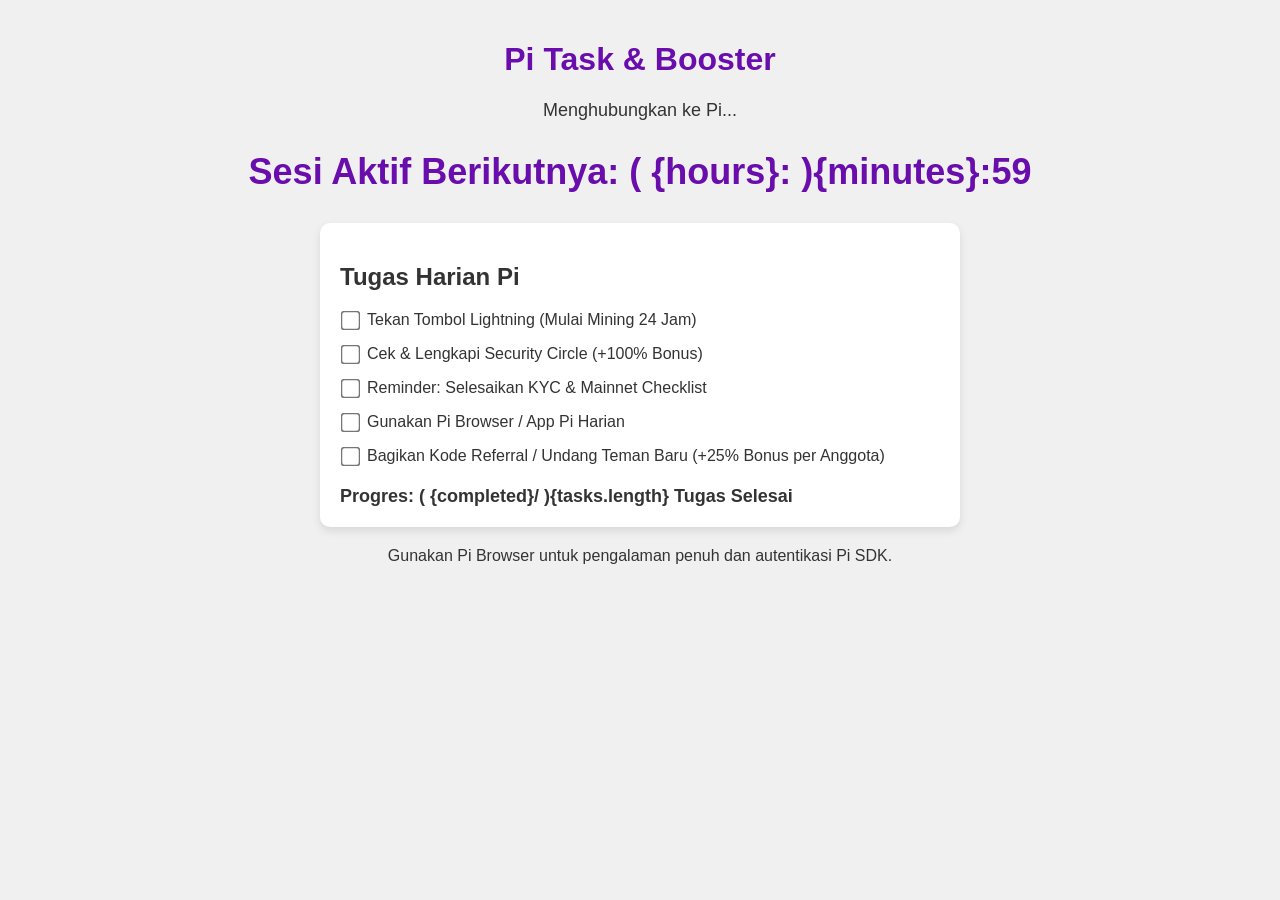
==== index.html @ 718a76c4 "Refactor HTML structure and update styles" ====
<!DOCTYPE html>
<html lang="id">
<head>
    <meta charset="UTF-8">
    <meta name="viewport" content="width=device-width, initial-scale=1.0">
    <title>Pi Task & Booster</title>
    <!-- Integrasi Pi SDK -->
    <script src="https://sdk.minepi.com/pi-sdk.js"></script>
    <script>
        Pi.init({ version: "2.0" });
    </script>
    <style>
        body { font-family: Arial, sans-serif; text-align: center; background: #f0f0f0; color: #333; margin: 0; padding: 20px; }
        h1 { color: #6a0dad; }
        #status { font-size: 18px; margin: 20px; }
        #timer { font-size: 36px; font-weight: bold; margin: 30px; color: #6a0dad; }
        button { padding: 15px 30px; font-size: 18px; background: #6a0dad; color: white; border: none; cursor: pointer; margin: 10px; }
        button:disabled { background: #ccc; cursor: not-allowed; }
        .tasks-container { max-width: 600px; margin: 20px auto; text-align: left; background: white; padding: 20px; border-radius: 10px; box-shadow: 0 4px 8px rgba(0,0,0,0.1); }
        .task { display: flex; align-items: center; margin: 15px 0; font-size: 16px; }
        .task input[type="checkbox"] { margin-right: 10px; transform: scale(1.5); }
        .task.completed { text-decoration: line-through; color: #888; }
        #progress { font-size: 18px; font-weight: bold; margin-top: 20px; }
        #shareBtn { background: #4CAF50; }
        #boosterStatus { font-size: 20px; font-weight: bold; margin: 20px; color: green; display: none; }
    </style>
</head>
<body>
    <h1>Pi Task & Booster</h1>
    <div id="status">Menghubungkan ke Pi...</div>
    <div id="timer">Sesi Aktif Berikutnya: 24:00:00</div>

    <div class="tasks-container">
        <h2>Tugas Harian Pi</h2>
        <div class="task" id="task-lightning">
            <input type="checkbox" id="check-lightning">
            <label for="check-lightning">Tekan Tombol Lightning (Mulai Mining 24 Jam)</label>
        </div>
        <div class="task" id="task-security">
            <input type="checkbox" id="check-security">
            <label for="check-security">Cek & Lengkapi Security Circle (+100% Bonus)</label>
        </div>
        <div class="task" id="task-kyc">
            <input type="checkbox" id="check-kyc">
            <label for="check-kyc">Reminder: Selesaikan KYC & Mainnet Checklist</label>
        </div>
        <div class="task" id="task-browser">
            <input type="checkbox" id="check-browser">
            <label for="check-browser">Gunakan Pi Browser / App Pi Harian</label>
        </div>
        <div class="task" id="task-referral">
            <input type="checkbox" id="check-referral">
            <label for="check-referral">Bagikan Kode Referral / Undang Teman Baru (+25% Bonus per Anggota)</label>
        </div>
        <div id="progress">Progres: 0/5 Tugas Selesai</div>
    </div>

    <button id="shareBtn" style="display:none;">Bagikan Kode Referral Anda</button>
    <div id="boosterStatus">Booster Aktif! Bonus Mining +50% untuk 24 Jam</div>
    <p>Gunakan Pi Browser untuk pengalaman penuh dan autentikasi Pi SDK.</p>

    <script>
        let authData = null;
        const tasks = ['lightning', 'security', 'kyc', 'browser', 'referral'];
        const today = new Date().toDateString();

        // Muat status tugas dari localStorage (reset harian)
        function loadTasks() {
            const savedDay = localStorage.getItem('taskDay');
            if (savedDay !== today) {
                localStorage.clear();
                localStorage.setItem('taskDay', today);
            }
            let completed = 0;
            tasks.forEach(task => {
                const checked = localStorage.getItem(`task-${task}`) === 'true';
                document.getElementById(`check-${task}`).checked = checked;
                if (checked) {
                    document.getElementById(`task-${task}`).classList.add('completed');
                    completed++;
                }
            });
            updateProgress(completed);
            checkBoosterActivation();
        }

        // Update progres dan cek aktivasi booster
        function updateProgress(completed) {
            document.getElementById('progress').innerText = `Progres: \( {completed}/ \){tasks.length} Tugas Selesai`;
            checkBoosterActivation();
        }

        function checkBoosterActivation() {
            const completed = tasks.filter(t => localStorage.getItem(`task-${t}`) === 'true').length;
            if (authData && completed === tasks.length) {
                document.getElementById('boosterStatus').style.display = 'block';
            } else {
                document.getElementById('boosterStatus').style.display = 'none';
            }
        }

        // Event checkbox
        tasks.forEach(task => {
            document.getElementById(`check-${task}`).addEventListener('change', function() {
                localStorage.setItem(`task-${task}`, this.checked);
                document.getElementById(`task-${task}`).classList.toggle('completed', this.checked);
                const completed = tasks.filter(t => localStorage.getItem(`task-${t}`) === 'true').length;
                updateProgress(completed);
            });
        });

        // Fungsi penanganan pembayaran tidak lengkap (tidak digunakan lagi)
        function onIncompletePaymentFound(payment) {
            console.log("Pembayaran tidak lengkap:", payment);
        }

        // Autentikasi Pi SDK
        window.onload = function() {
            loadTasks();
            const scopes = ["username"];  // Hanya username, tanpa payments
            Pi.authenticate(scopes, onIncompletePaymentFound)
                .then(function(auth) {
                    authData = auth;
                    document.getElementById("status").innerText = 
                        `Selamat datang, ${auth.user.username}! Siap untuk tugas harian.`;
                    document.getElementById("shareBtn").style.display = "block";
                    checkBoosterActivation();
                })
                .catch(function(error) {
                    document.getElementById("status").innerText = 
                        "Autentikasi gagal. Gunakan Pi Browser untuk fitur lengkap.";
                    console.error(error);
                });
        };

        // Event Bagikan Kode Referral
        document.getElementById("shareBtn").addEventListener("click", function() {
            if (!authData) {
                alert("Autentikasi Pi diperlukan untuk membagikan referral.");
                return;
            }
            const referralMessage = `Bergabunglah dengan Pi Network menggunakan kode undangan saya: ${authData.user.username}\nDownload app Pi di https://minepi.com/ dan mulai mining Pi gratis!`;
            Pi.shareContent({
                title: "Undangan Pi Network",
                message: referralMessage
            }).catch(function(error) {
                alert("Gagal membagikan. Salin manual: " + referralMessage);
                console.error(error);
            });
            // Otomatis centang tugas referral
            document.getElementById("check-referral").checked = true;
            localStorage.setItem("task-referral", "true");
            document.getElementById("task-referral").classList.add("completed");
            updateProgress(tasks.filter(t => localStorage.getItem(`task-${t}`) === 'true').length);
        });

        // Timer countdown sederhana 24 jam
        let timeLeft = 24 * 60 * 60;
        setInterval(function() {
            if (timeLeft > 0) {
                timeLeft--;
                const hours = Math.floor(timeLeft / 3600).toString().padStart(2, '0');
                const minutes = Math.floor((timeLeft % 3600) / 60).toString().padStart(2, '0');
                const seconds = (timeLeft % 60).toString().padStart(2, '0');
                document.getElementById("timer").innerText = 
                    `Sesi Aktif Berikutnya: \( {hours}: \){minutes}:${seconds}`;
            }
        }, 1000);
    </script>
</body>
</html>
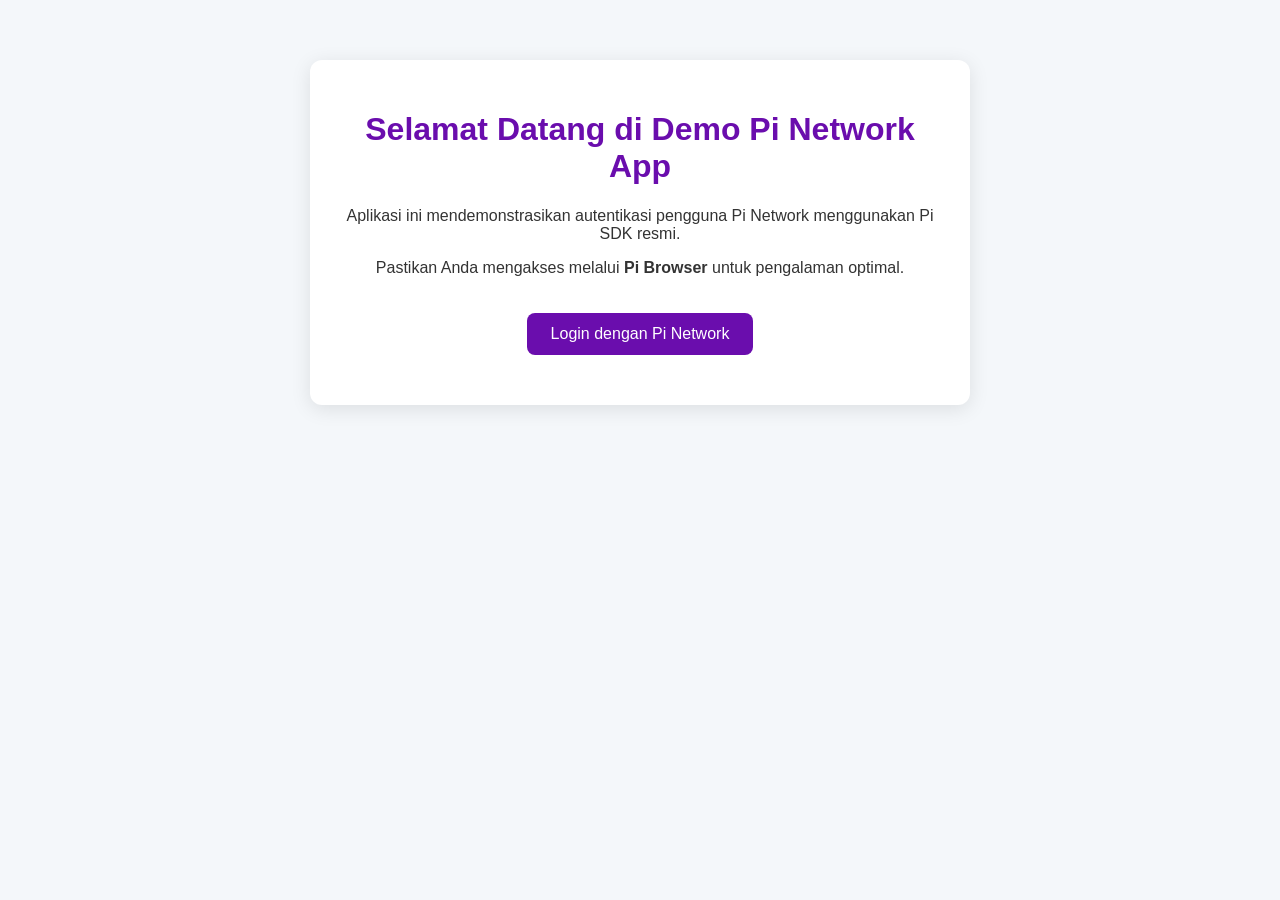
==== commit 5430b789: "Update index.html" ====
--- a/index.html
+++ b/index.html
@@ -3,169 +3,117 @@
 <head>
     <meta charset="UTF-8">
     <meta name="viewport" content="width=device-width, initial-scale=1.0">
-    <title>Pi Task & Booster</title>
-    <!-- Integrasi Pi SDK -->
-    <script src="https://sdk.minepi.com/pi-sdk.js"></script>
-    <script>
-        Pi.init({ version: "2.0" });
-    </script>
+    <title>Demo Pi Network App - Autentikasi Pioneer</title>
     <style>
-        body { font-family: Arial, sans-serif; text-align: center; background: #f0f0f0; color: #333; margin: 0; padding: 20px; }
-        h1 { color: #6a0dad; }
-        #status { font-size: 18px; margin: 20px; }
-        #timer { font-size: 36px; font-weight: bold; margin: 30px; color: #6a0dad; }
-        button { padding: 15px 30px; font-size: 18px; background: #6a0dad; color: white; border: none; cursor: pointer; margin: 10px; }
-        button:disabled { background: #ccc; cursor: not-allowed; }
-        .tasks-container { max-width: 600px; margin: 20px auto; text-align: left; background: white; padding: 20px; border-radius: 10px; box-shadow: 0 4px 8px rgba(0,0,0,0.1); }
-        .task { display: flex; align-items: center; margin: 15px 0; font-size: 16px; }
-        .task input[type="checkbox"] { margin-right: 10px; transform: scale(1.5); }
-        .task.completed { text-decoration: line-through; color: #888; }
-        #progress { font-size: 18px; font-weight: bold; margin-top: 20px; }
-        #shareBtn { background: #4CAF50; }
-        #boosterStatus { font-size: 20px; font-weight: bold; margin: 20px; color: green; display: none; }
+        body {
+            font-family: 'Segoe UI', Tahoma, Geneva, Verdana, sans-serif;
+            background-color: #f4f7fa;
+            color: #333;
+            margin: 0;
+            padding: 20px;
+            text-align: center;
+        }
+        .container {
+            max-width: 600px;
+            margin: 40px auto;
+            padding: 30px;
+            background-color: #ffffff;
+            border-radius: 12px;
+            box-shadow: 0 4px 20px rgba(0, 0, 0, 0.1);
+        }
+        h1 {
+            color: #6a0dad; /* Warna ungu khas Pi Network */
+        }
+        button {
+            background-color: #6a0dad;
+            color: white;
+            border: none;
+            padding: 12px 24px;
+            font-size: 16px;
+            border-radius: 8px;
+            cursor: pointer;
+            margin-top: 20px;
+        }
+        button:hover {
+            background-color: #552a99;
+        }
+        .profile {
+            margin-top: 30px;
+            padding: 20px;
+            background-color: #f0e6ff;
+            border-radius: 8px;
+            display: none;
+        }
+        .error {
+            color: #d32f2f;
+            margin-top: 20px;
+        }
     </style>
 </head>
 <body>
-    <h1>Pi Task & Booster</h1>
-    <div id="status">Menghubungkan ke Pi...</div>
-    <div id="timer">Sesi Aktif Berikutnya: 24:00:00</div>
-
-    <div class="tasks-container">
-        <h2>Tugas Harian Pi</h2>
-        <div class="task" id="task-lightning">
-            <input type="checkbox" id="check-lightning">
-            <label for="check-lightning">Tekan Tombol Lightning (Mulai Mining 24 Jam)</label>
+    <div class="container">
+        <h1>Selamat Datang di Demo Pi Network App</h1>
+        <p>Aplikasi ini mendemonstrasikan autentikasi pengguna Pi Network menggunakan Pi SDK resmi.</p>
+        <p>Pastikan Anda mengakses melalui <strong>Pi Browser</strong> untuk pengalaman optimal.</p>
+        <button id="loginBtn">Login dengan Pi Network</button>
+        
+        <div id="profile" class="profile">
+            <h2>Profil Pioneer Anda</h2>
+            <p><strong>Username:</strong> <span id="username"></span></p>
+            <p><strong>UID:</strong> <span id="uid"></span></p>
+            <p><strong>Access Token:</strong> <span id="token">(Disembunyikan untuk keamanan)</span></p>
+            <button id="logoutBtn">Logout</button>
         </div>
-        <div class="task" id="task-security">
-            <input type="checkbox" id="check-security">
-            <label for="check-security">Cek & Lengkapi Security Circle (+100% Bonus)</label>
-        </div>
-        <div class="task" id="task-kyc">
-            <input type="checkbox" id="check-kyc">
-            <label for="check-kyc">Reminder: Selesaikan KYC & Mainnet Checklist</label>
-        </div>
-        <div class="task" id="task-browser">
-            <input type="checkbox" id="check-browser">
-            <label for="check-browser">Gunakan Pi Browser / App Pi Harian</label>
-        </div>
-        <div class="task" id="task-referral">
-            <input type="checkbox" id="check-referral">
-            <label for="check-referral">Bagikan Kode Referral / Undang Teman Baru (+25% Bonus per Anggota)</label>
-        </div>
-        <div id="progress">Progres: 0/5 Tugas Selesai</div>
+        
+        <p id="error" class="error"></p>
     </div>
 
-    <button id="shareBtn" style="display:none;">Bagikan Kode Referral Anda</button>
-    <div id="boosterStatus">Booster Aktif! Bonus Mining +50% untuk 24 Jam</div>
-    <p>Gunakan Pi Browser untuk pengalaman penuh dan autentikasi Pi SDK.</p>
+    <!-- Integrasi Pi SDK Resmi -->
+    <script src="https://sdk.minepi.com/pi-sdk.js"></script>
+    <script>
+        // Inisialisasi Pi SDK
+        Pi.init({ version: "2.0" }); // Versi terbaru per Januari 2026
 
-    <script>
-        let authData = null;
-        const tasks = ['lightning', 'security', 'kyc', 'browser', 'referral'];
-        const today = new Date().toDateString();
+        const loginBtn = document.getElementById('loginBtn');
+        const profileDiv = document.getElementById('profile');
+        const usernameSpan = document.getElementById('username');
+        const uidSpan = document.getElementById('uid');
+        const errorP = document.getElementById('error');
+        const logoutBtn = document.getElementById('logoutBtn');
 
-        // Muat status tugas dari localStorage (reset harian)
-        function loadTasks() {
-            const savedDay = localStorage.getItem('taskDay');
-            if (savedDay !== today) {
-                localStorage.clear();
-                localStorage.setItem('taskDay', today);
-            }
-            let completed = 0;
-            tasks.forEach(task => {
-                const checked = localStorage.getItem(`task-${task}`) === 'true';
-                document.getElementById(`check-${task}`).checked = checked;
-                if (checked) {
-                    document.getElementById(`task-${task}`).classList.add('completed');
-                    completed++;
-                }
-            });
-            updateProgress(completed);
-            checkBoosterActivation();
-        }
+        // Fungsi autentikasi
+        async function authenticatePi() {
+            try {
+                errorP.textContent = '';
+                const scopes = ['username']; // Meminta akses username
+                const onIncompletePaymentFound = (payment) => {
+                    console.log('Pembayaran tidak lengkap ditemukan:', payment);
+                    // Kirim ke backend untuk penanganan jika diperlukan
+                };
 
-        // Update progres dan cek aktivasi booster
-        function updateProgress(completed) {
-            document.getElementById('progress').innerText = `Progres: \( {completed}/ \){tasks.length} Tugas Selesai`;
-            checkBoosterActivation();
-        }
+                const authResult = await Pi.authenticate(scopes, onIncompletePaymentFound);
+                
+                // Tampilkan profil
+                usernameSpan.textContent = authResult.user.username || 'Tidak tersedia';
+                uidSpan.textContent = authResult.user.uid;
+                profileDiv.style.display = 'block';
+                loginBtn.style.display = 'none';
 
-        function checkBoosterActivation() {
-            const completed = tasks.filter(t => localStorage.getItem(`task-${t}`) === 'true').length;
-            if (authData && completed === tasks.length) {
-                document.getElementById('boosterStatus').style.display = 'block';
-            } else {
-                document.getElementById('boosterStatus').style.display = 'none';
+                console.log('Autentikasi sukses:', authResult);
+                // Catatan keamanan: Verifikasi accessToken di backend menggunakan API /v2/me
+            } catch (err) {
+                errorP.textContent = 'Gagal autentikasi: ' + (err.message || 'Silakan coba lagi di Pi Browser.');
+                console.error(err);
             }
         }
 
-        // Event checkbox
-        tasks.forEach(task => {
-            document.getElementById(`check-${task}`).addEventListener('change', function() {
-                localStorage.setItem(`task-${task}`, this.checked);
-                document.getElementById(`task-${task}`).classList.toggle('completed', this.checked);
-                const completed = tasks.filter(t => localStorage.getItem(`task-${t}`) === 'true').length;
-                updateProgress(completed);
-            });
+        // Event listener
+        loginBtn.addEventListener('click', authenticatePi);
+        logoutBtn.addEventListener('click', () => {
+            profileDiv.style.display = 'none';
+            loginBtn.style.display = 'block';
+            errorP.textContent = '';
         });
-
-        // Fungsi penanganan pembayaran tidak lengkap (tidak digunakan lagi)
-        function onIncompletePaymentFound(payment) {
-            console.log("Pembayaran tidak lengkap:", payment);
-        }
-
-        // Autentikasi Pi SDK
-        window.onload = function() {
-            loadTasks();
-            const scopes = ["username"];  // Hanya username, tanpa payments
-            Pi.authenticate(scopes, onIncompletePaymentFound)
-                .then(function(auth) {
-                    authData = auth;
-                    document.getElementById("status").innerText = 
-                        `Selamat datang, ${auth.user.username}! Siap untuk tugas harian.`;
-                    document.getElementById("shareBtn").style.display = "block";
-                    checkBoosterActivation();
-                })
-                .catch(function(error) {
-                    document.getElementById("status").innerText = 
-                        "Autentikasi gagal. Gunakan Pi Browser untuk fitur lengkap.";
-                    console.error(error);
-                });
-        };
-
-        // Event Bagikan Kode Referral
-        document.getElementById("shareBtn").addEventListener("click", function() {
-            if (!authData) {
-                alert("Autentikasi Pi diperlukan untuk membagikan referral.");
-                return;
-            }
-            const referralMessage = `Bergabunglah dengan Pi Network menggunakan kode undangan saya: ${authData.user.username}\nDownload app Pi di https://minepi.com/ dan mulai mining Pi gratis!`;
-            Pi.shareContent({
-                title: "Undangan Pi Network",
-                message: referralMessage
-            }).catch(function(error) {
-                alert("Gagal membagikan. Salin manual: " + referralMessage);
-                console.error(error);
-            });
-            // Otomatis centang tugas referral
-            document.getElementById("check-referral").checked = true;
-            localStorage.setItem("task-referral", "true");
-            document.getElementById("task-referral").classList.add("completed");
-            updateProgress(tasks.filter(t => localStorage.getItem(`task-${t}`) === 'true').length);
-        });
-
-        // Timer countdown sederhana 24 jam
-        let timeLeft = 24 * 60 * 60;
-        setInterval(function() {
-            if (timeLeft > 0) {
-                timeLeft--;
-                const hours = Math.floor(timeLeft / 3600).toString().padStart(2, '0');
-                const minutes = Math.floor((timeLeft % 3600) / 60).toString().padStart(2, '0');
-                const seconds = (timeLeft % 60).toString().padStart(2, '0');
-                document.getElementById("timer").innerText = 
-                    `Sesi Aktif Berikutnya: \( {hours}: \){minutes}:${seconds}`;
-            }
-        }, 1000);
     </script>
 </body>
 </html>
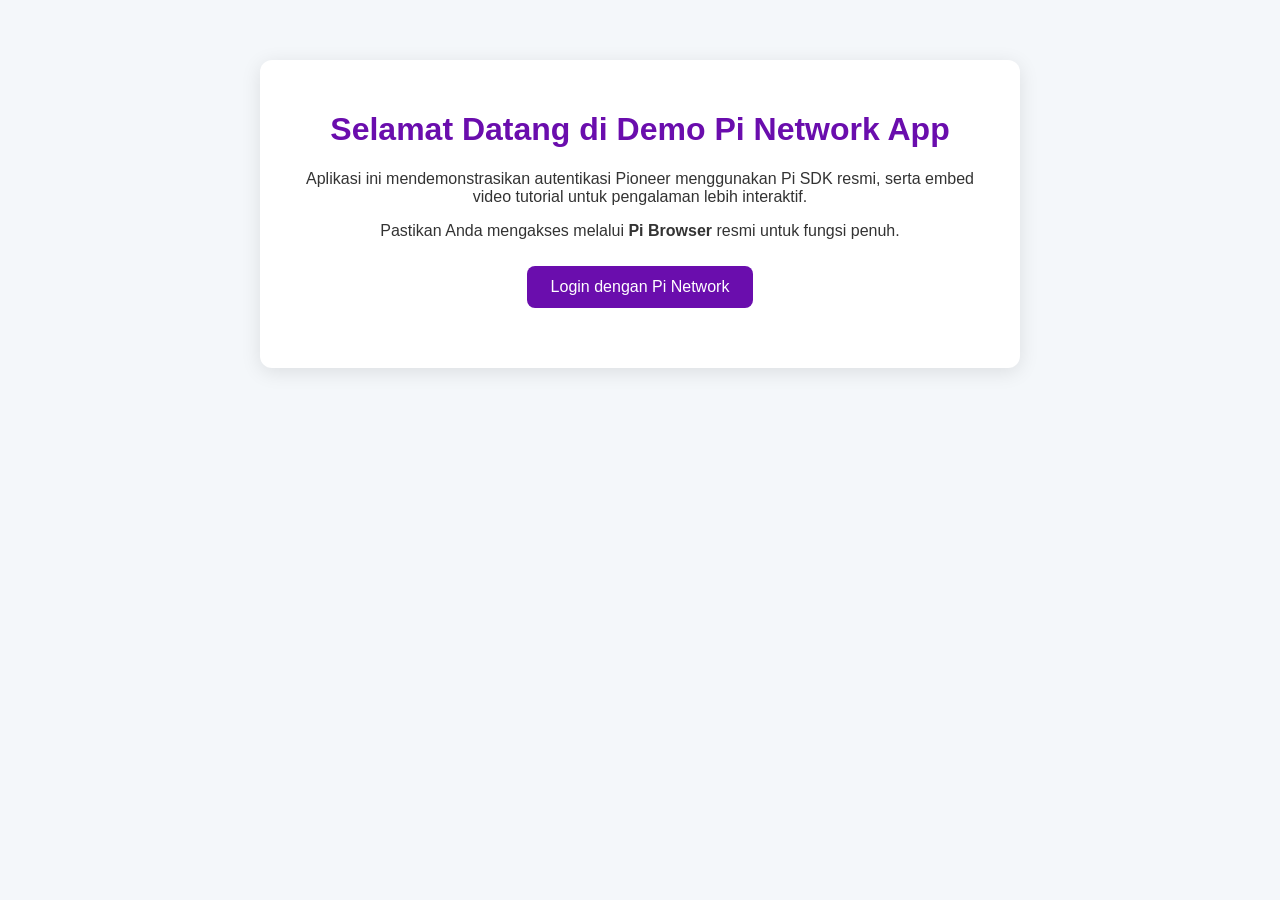
==== commit 24ed9f84: "Modify title and add video tutorial section Updated title and added video tutorial section to enhanc" ====
--- a/index.html
+++ b/index.html
@@ -3,7 +3,7 @@
 <head>
     <meta charset="UTF-8">
     <meta name="viewport" content="width=device-width, initial-scale=1.0">
-    <title>Demo Pi Network App - Autentikasi Pioneer</title>
+    <title>Demo Pi Network App - Autentikasi & Video Tutorial</title>
     <style>
         body {
             font-family: 'Segoe UI', Tahoma, Geneva, Verdana, sans-serif;
@@ -14,7 +14,7 @@
             text-align: center;
         }
         .container {
-            max-width: 600px;
+            max-width: 700px;
             margin: 40px auto;
             padding: 30px;
             background-color: #ffffff;
@@ -22,7 +22,7 @@
             box-shadow: 0 4px 20px rgba(0, 0, 0, 0.1);
         }
         h1 {
-            color: #6a0dad; /* Warna ungu khas Pi Network */
+            color: #6a0dad; /* Warna khas Pi Network */
         }
         button {
             background-color: #6a0dad;
@@ -32,12 +32,12 @@
             font-size: 16px;
             border-radius: 8px;
             cursor: pointer;
-            margin-top: 20px;
+            margin: 10px;
         }
         button:hover {
             background-color: #552a99;
         }
-        .profile {
+        .profile, .video-section {
             margin-top: 30px;
             padding: 20px;
             background-color: #f0e6ff;
@@ -48,13 +48,17 @@
             color: #d32f2f;
             margin-top: 20px;
         }
+        iframe {
+            border-radius: 8px;
+            box-shadow: 0 4px 12px rgba(0,0,0,0.1);
+        }
     </style>
 </head>
 <body>
     <div class="container">
         <h1>Selamat Datang di Demo Pi Network App</h1>
-        <p>Aplikasi ini mendemonstrasikan autentikasi pengguna Pi Network menggunakan Pi SDK resmi.</p>
-        <p>Pastikan Anda mengakses melalui <strong>Pi Browser</strong> untuk pengalaman optimal.</p>
+        <p>Aplikasi ini mendemonstrasikan autentikasi Pioneer menggunakan Pi SDK resmi, serta embed video tutorial untuk pengalaman lebih interaktif.</p>
+        <p>Pastikan Anda mengakses melalui <strong>Pi Browser</strong> resmi untuk fungsi penuh.</p>
         <button id="loginBtn">Login dengan Pi Network</button>
         
         <div id="profile" class="profile">
@@ -65,17 +69,36 @@
             <button id="logoutBtn">Logout</button>
         </div>
         
+        <div id="videoSection" class="video-section">
+            <h2>Video Tutorial Pi Network</h2>
+            <p>Berikut video resmi dari Pi Core Team tentang pengembangan aplikasi di ekosistem Pi.</p>
+            <div style="position: relative; padding-bottom: 56.25%; height: 0; overflow: hidden; max-width: 100%;">
+                <iframe 
+                    src="https://www.youtube.com/embed/q8R_-R8Wkls" 
+                    title="Pi Network Developer Tutorial" 
+                    frameborder="0" 
+                    allow="accelerometer; autoplay; clipboard-write; encrypted-media; gyroscope; picture-in-picture" 
+                    allowfullscreen
+                    style="position: absolute; top: 0; left: 0; width: 100%; height: 100%; border: none;">
+                </iframe>
+            </div>
+            <p style="margin-top: 20px; font-size: 0.9em;">
+                Video ini menunjukkan cara akses Pi Browser dan Developer Portal. Anda dapat mengganti URL dengan video lain yang relevan.
+            </p>
+        </div>
+        
         <p id="error" class="error"></p>
     </div>
 
-    <!-- Integrasi Pi SDK Resmi -->
+    <!-- Integrasi Pi SDK Resmi (Versi 2.0 - Terbaru per Januari 2026) -->
     <script src="https://sdk.minepi.com/pi-sdk.js"></script>
     <script>
         // Inisialisasi Pi SDK
-        Pi.init({ version: "2.0" }); // Versi terbaru per Januari 2026
+        Pi.init({ version: "2.0" });
 
         const loginBtn = document.getElementById('loginBtn');
         const profileDiv = document.getElementById('profile');
+        const videoSection = document.getElementById('videoSection');
         const usernameSpan = document.getElementById('username');
         const uidSpan = document.getElementById('uid');
         const errorP = document.getElementById('error');
@@ -85,24 +108,23 @@
         async function authenticatePi() {
             try {
                 errorP.textContent = '';
-                const scopes = ['username']; // Meminta akses username
+                const scopes = ['username'];
                 const onIncompletePaymentFound = (payment) => {
-                    console.log('Pembayaran tidak lengkap ditemukan:', payment);
-                    // Kirim ke backend untuk penanganan jika diperlukan
+                    console.log('Pembayaran tidak lengkap:', payment);
                 };
 
                 const authResult = await Pi.authenticate(scopes, onIncompletePaymentFound);
                 
-                // Tampilkan profil
+                // Tampilkan data profil
                 usernameSpan.textContent = authResult.user.username || 'Tidak tersedia';
                 uidSpan.textContent = authResult.user.uid;
                 profileDiv.style.display = 'block';
+                videoSection.style.display = 'block';
                 loginBtn.style.display = 'none';
 
                 console.log('Autentikasi sukses:', authResult);
-                // Catatan keamanan: Verifikasi accessToken di backend menggunakan API /v2/me
             } catch (err) {
-                errorP.textContent = 'Gagal autentikasi: ' + (err.message || 'Silakan coba lagi di Pi Browser.');
+                errorP.textContent = 'Gagal autentikasi: ' + (err.message || 'Harap akses melalui Pi Browser resmi.');
                 console.error(err);
             }
         }
@@ -111,6 +133,7 @@
         loginBtn.addEventListener('click', authenticatePi);
         logoutBtn.addEventListener('click', () => {
             profileDiv.style.display = 'none';
+            videoSection.style.display = 'none';
             loginBtn.style.display = 'block';
             errorP.textContent = '';
         });
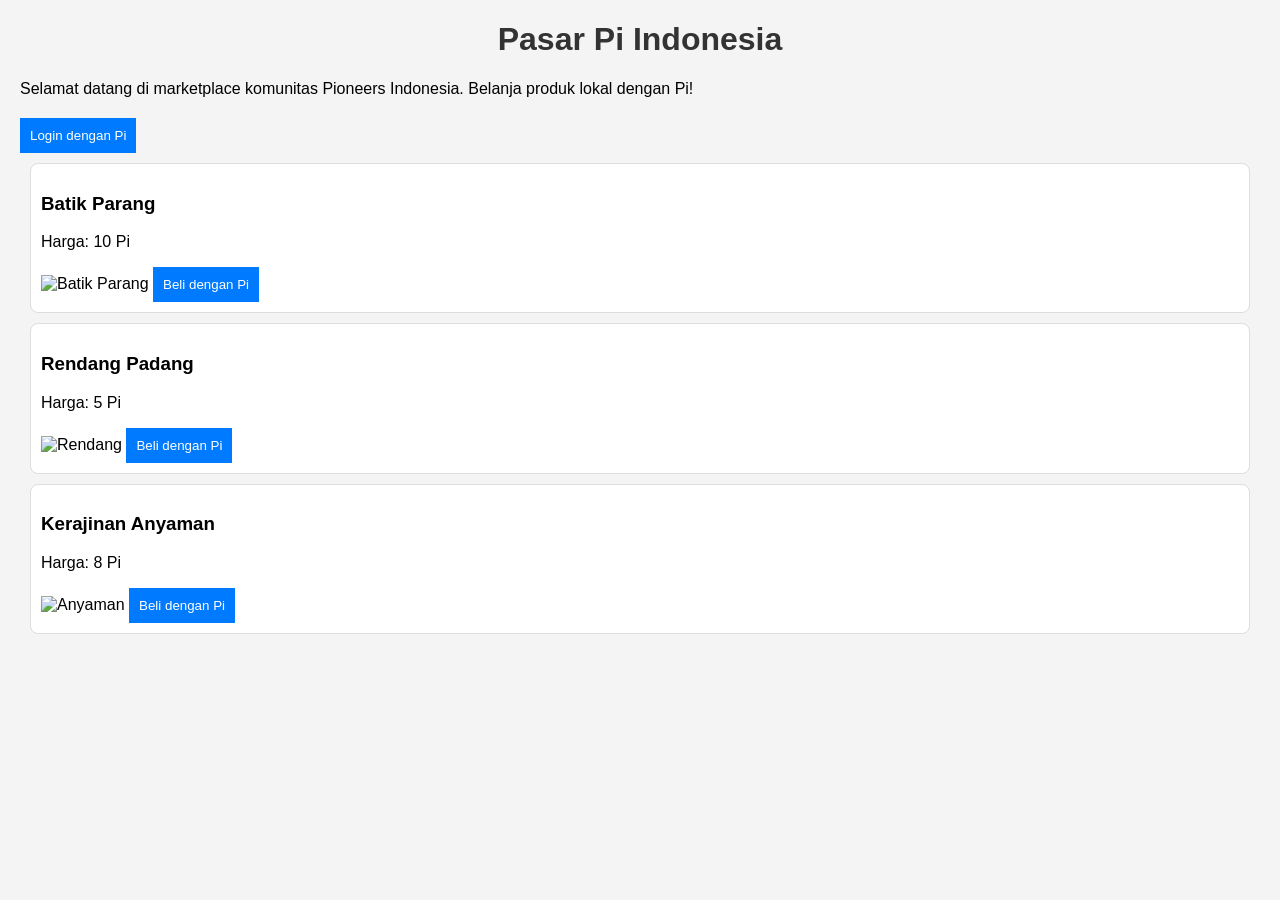
==== commit 9681576a: "Update index.html for Pi Network marketplace" ====
--- a/index.html
+++ b/index.html
@@ -1,142 +1,110 @@
 <!DOCTYPE html>
 <html lang="id">
 <head>
-    <meta charset="UTF-8">
-    <meta name="viewport" content="width=device-width, initial-scale=1.0">
-    <title>Demo Pi Network App - Autentikasi & Video Tutorial</title>
-    <style>
-        body {
-            font-family: 'Segoe UI', Tahoma, Geneva, Verdana, sans-serif;
-            background-color: #f4f7fa;
-            color: #333;
-            margin: 0;
-            padding: 20px;
-            text-align: center;
-        }
-        .container {
-            max-width: 700px;
-            margin: 40px auto;
-            padding: 30px;
-            background-color: #ffffff;
-            border-radius: 12px;
-            box-shadow: 0 4px 20px rgba(0, 0, 0, 0.1);
-        }
-        h1 {
-            color: #6a0dad; /* Warna khas Pi Network */
-        }
-        button {
-            background-color: #6a0dad;
-            color: white;
-            border: none;
-            padding: 12px 24px;
-            font-size: 16px;
-            border-radius: 8px;
-            cursor: pointer;
-            margin: 10px;
-        }
-        button:hover {
-            background-color: #552a99;
-        }
-        .profile, .video-section {
-            margin-top: 30px;
-            padding: 20px;
-            background-color: #f0e6ff;
-            border-radius: 8px;
-            display: none;
-        }
-        .error {
-            color: #d32f2f;
-            margin-top: 20px;
-        }
-        iframe {
-            border-radius: 8px;
-            box-shadow: 0 4px 12px rgba(0,0,0,0.1);
-        }
-    </style>
+  <meta charset="UTF-8">
+  <meta name="viewport" content="width=device-width, initial-scale=1.0">
+  <title>Pasar Pi Indonesia</title>
+  <script src="https://sdk.minepi.com/pi-sdk.js"></script>
+  <script>
+    Pi.init({ version: "2.0" });  // Ganti dengan { version: "2.0", sandbox: true } untuk pengujian
+  </script>
+  <style>
+    body { font-family: Arial, sans-serif; margin: 20px; background: #f4f4f4; }
+    h1 { text-align: center; color: #333; }
+    .product { border: 1px solid #ddd; padding: 10px; margin: 10px; background: white; border-radius: 8px; }
+    .product img { max-width: 100%; height: auto; }
+    button { background: #007bff; color: white; padding: 10px; border: none; cursor: pointer; }
+    button:hover { background: #0056b3; }
+    #user-info { text-align: center; margin: 20px; }
+  </style>
 </head>
 <body>
-    <div class="container">
-        <h1>Selamat Datang di Demo Pi Network App</h1>
-        <p>Aplikasi ini mendemonstrasikan autentikasi Pioneer menggunakan Pi SDK resmi, serta embed video tutorial untuk pengalaman lebih interaktif.</p>
-        <p>Pastikan Anda mengakses melalui <strong>Pi Browser</strong> resmi untuk fungsi penuh.</p>
-        <button id="loginBtn">Login dengan Pi Network</button>
-        
-        <div id="profile" class="profile">
-            <h2>Profil Pioneer Anda</h2>
-            <p><strong>Username:</strong> <span id="username"></span></p>
-            <p><strong>UID:</strong> <span id="uid"></span></p>
-            <p><strong>Access Token:</strong> <span id="token">(Disembunyikan untuk keamanan)</span></p>
-            <button id="logoutBtn">Logout</button>
-        </div>
-        
-        <div id="videoSection" class="video-section">
-            <h2>Video Tutorial Pi Network</h2>
-            <p>Berikut video resmi dari Pi Core Team tentang pengembangan aplikasi di ekosistem Pi.</p>
-            <div style="position: relative; padding-bottom: 56.25%; height: 0; overflow: hidden; max-width: 100%;">
-                <iframe 
-                    src="https://www.youtube.com/embed/q8R_-R8Wkls" 
-                    title="Pi Network Developer Tutorial" 
-                    frameborder="0" 
-                    allow="accelerometer; autoplay; clipboard-write; encrypted-media; gyroscope; picture-in-picture" 
-                    allowfullscreen
-                    style="position: absolute; top: 0; left: 0; width: 100%; height: 100%; border: none;">
-                </iframe>
-            </div>
-            <p style="margin-top: 20px; font-size: 0.9em;">
-                Video ini menunjukkan cara akses Pi Browser dan Developer Portal. Anda dapat mengganti URL dengan video lain yang relevan.
-            </p>
-        </div>
-        
-        <p id="error" class="error"></p>
+  <h1>Pasar Pi Indonesia</h1>
+  <p>Selamat datang di marketplace komunitas Pioneers Indonesia. Belanja produk lokal dengan Pi!</p>
+  
+  <div id="user-info"></div>
+  <button onclick="authenticateUser()">Login dengan Pi</button>
+
+  <div id="products">
+    <!-- Daftar Produk Statis (bisa diganti dengan data dinamis dari backend) -->
+    <div class="product">
+      <h3>Batik Parang</h3>
+      <p>Harga: 10 Pi</p>
+      <img src="https://example.com/batik.jpg" alt="Batik Parang"> <!-- Ganti dengan URL gambar asli -->
+      <button onclick="buyProduct('Batik Parang', 10)">Beli dengan Pi</button>
     </div>
+    <div class="product">
+      <h3>Rendang Padang</h3>
+      <p>Harga: 5 Pi</p>
+      <img src="https://example.com/rendang.jpg" alt="Rendang"> <!-- Ganti dengan URL gambar asli -->
+      <button onclick="buyProduct('Rendang Padang', 5)">Beli dengan Pi</button>
+    </div>
+    <div class="product">
+      <h3>Kerajinan Anyaman</h3>
+      <p>Harga: 8 Pi</p>
+      <img src="https://example.com/anyaman.jpg" alt="Anyaman"> <!-- Ganti dengan URL gambar asli -->
+      <button onclick="buyProduct('Kerajinan Anyaman', 8)">Beli dengan Pi</button>
+    </div>
+  </div>
 
-    <!-- Integrasi Pi SDK Resmi (Versi 2.0 - Terbaru per Januari 2026) -->
-    <script src="https://sdk.minepi.com/pi-sdk.js"></script>
-    <script>
-        // Inisialisasi Pi SDK
-        Pi.init({ version: "2.0" });
+  <script>
+    let userUid = null;
 
-        const loginBtn = document.getElementById('loginBtn');
-        const profileDiv = document.getElementById('profile');
-        const videoSection = document.getElementById('videoSection');
-        const usernameSpan = document.getElementById('username');
-        const uidSpan = document.getElementById('uid');
-        const errorP = document.getElementById('error');
-        const logoutBtn = document.getElementById('logoutBtn');
+    function authenticateUser() {
+      const scopes = ['username', 'payments'];
 
-        // Fungsi autentikasi
-        async function authenticatePi() {
-            try {
-                errorP.textContent = '';
-                const scopes = ['username'];
-                const onIncompletePaymentFound = (payment) => {
-                    console.log('Pembayaran tidak lengkap:', payment);
-                };
+      function onIncompletePaymentFound(payment) {
+        console.log('Pembayaran tidak lengkap ditemukan:', payment);
+        // Kirim ke backend untuk handling (cancel/complete)
+      }
 
-                const authResult = await Pi.authenticate(scopes, onIncompletePaymentFound);
-                
-                // Tampilkan data profil
-                usernameSpan.textContent = authResult.user.username || 'Tidak tersedia';
-                uidSpan.textContent = authResult.user.uid;
-                profileDiv.style.display = 'block';
-                videoSection.style.display = 'block';
-                loginBtn.style.display = 'none';
+      Pi.authenticate(scopes, onIncompletePaymentFound)
+        .then((auth) => {
+          document.getElementById('user-info').innerHTML = `<p>Halo, ${auth.user.username}! (UID: ${auth.user.uid})</p>`;
+          userUid = auth.user.uid;
+        })
+        .catch((error) => {
+          console.error(error);
+          alert('Autentikasi gagal: ' + error);
+        });
+    }
 
-                console.log('Autentikasi sukses:', authResult);
-            } catch (err) {
-                errorP.textContent = 'Gagal autentikasi: ' + (err.message || 'Harap akses melalui Pi Browser resmi.');
-                console.error(err);
-            }
+    function buyProduct(productName, amount) {
+      if (!userUid) {
+        alert('Silakan login terlebih dahulu dengan Pi.');
+        authenticateUser();
+        return;
+      }
+
+      const paymentData = {
+        amount: amount,
+        memo: `Pembelian ${productName} di Pasar Pi Indonesia`,
+        metadata: { product: productName, buyerUid: userUid }
+      };
+
+      const callbacks = {
+        onReadyForServerApproval: function(paymentId) {
+          console.log('Payment ID:', paymentId);
+          // Kirim paymentId ke backend untuk approve via Pi API
+          alert('Pembayaran siap diverifikasi server. Payment ID: ' + paymentId);
+        },
+        onReadyForServerCompletion: function(paymentId, txid) {
+          console.log('Pembayaran selesai. TXID:', txid);
+          // Kirim ke backend untuk complete
+          alert('Pembayaran berhasil! Terima kasih telah berbelanja.');
+        },
+        onCancel: function(paymentId) {
+          console.log('Pembayaran dibatalkan:', paymentId);
+          alert('Pembayaran dibatalkan.');
+        },
+        onError: function(error, payment) {
+          console.error(error);
+          alert('Error: ' + error.message);
         }
+      };
 
-        // Event listener
-        loginBtn.addEventListener('click', authenticatePi);
-        logoutBtn.addEventListener('click', () => {
-            profileDiv.style.display = 'none';
-            videoSection.style.display = 'none';
-            loginBtn.style.display = 'block';
-            errorP.textContent = '';
-        });
-    </script>
+      Pi.createPayment(paymentData, callbacks);
+    }
+  </script>
 </body>
 </html>
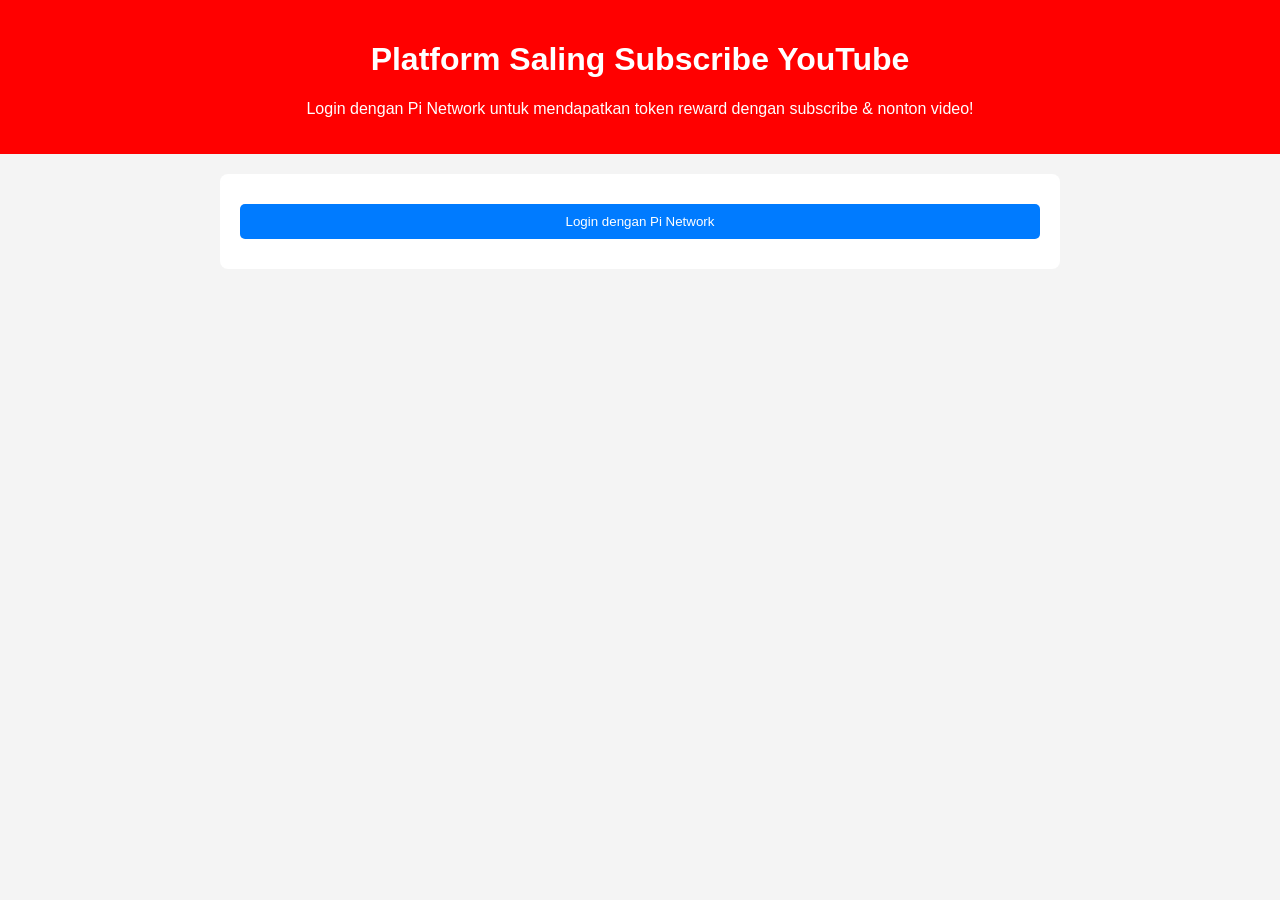
==== commit 91a97269: "Revamp index.html for YouTube Subscription Platform" ====
--- a/index.html
+++ b/index.html
@@ -1,110 +1,171 @@
 <!DOCTYPE html>
 <html lang="id">
 <head>
-  <meta charset="UTF-8">
-  <meta name="viewport" content="width=device-width, initial-scale=1.0">
-  <title>Pasar Pi Indonesia</title>
-  <script src="https://sdk.minepi.com/pi-sdk.js"></script>
-  <script>
-    Pi.init({ version: "2.0" });  // Ganti dengan { version: "2.0", sandbox: true } untuk pengujian
-  </script>
-  <style>
-    body { font-family: Arial, sans-serif; margin: 20px; background: #f4f4f4; }
-    h1 { text-align: center; color: #333; }
-    .product { border: 1px solid #ddd; padding: 10px; margin: 10px; background: white; border-radius: 8px; }
-    .product img { max-width: 100%; height: auto; }
-    button { background: #007bff; color: white; padding: 10px; border: none; cursor: pointer; }
-    button:hover { background: #0056b3; }
-    #user-info { text-align: center; margin: 20px; }
-  </style>
+    <meta charset="UTF-8">
+    <meta name="viewport" content="width=device-width, initial-scale=1.0">
+    <title>Saling Subscribe YouTube + Token Reward (Pi Network)</title>
+    <!-- Integrasi Pi Network SDK -->
+    <script src="https://sdk.minepi.com/pi-sdk.js"></script>
+    <script>
+        Pi.init({ version: "2.0" }); // Gunakan sandbox: true saat pengujian
+    </script>
+    <style>
+        body { font-family: Arial, sans-serif; margin: 0; padding: 0; background: #f4f4f4; }
+        header { background: #ff0000; color: white; padding: 20px; text-align: center; }
+        .container { max-width: 800px; margin: 20px auto; padding: 20px; background: white; border-radius: 8px; }
+        input, button { padding: 10px; margin: 10px 0; width: 100%; box-sizing: border-box; }
+        button { background: #007bff; color: white; border: none; cursor: pointer; border-radius: 5px; }
+        button:disabled { background: #ccc; cursor: not-allowed; }
+        .task-list { margin-top: 20px; }
+        .task { border: 1px solid #ddd; padding: 15px; margin-bottom: 15px; border-radius: 8px; }
+        iframe { width: 100%; height: 300px; border: none; }
+        #balance { font-weight: bold; color: #28a745; font-size: 1.2em; }
+        #user-info { margin: 15px 0; font-weight: bold; }
+    </style>
 </head>
 <body>
-  <h1>Pasar Pi Indonesia</h1>
-  <p>Selamat datang di marketplace komunitas Pioneers Indonesia. Belanja produk lokal dengan Pi!</p>
-  
-  <div id="user-info"></div>
-  <button onclick="authenticateUser()">Login dengan Pi</button>
+    <header>
+        <h1>Platform Saling Subscribe YouTube</h1>
+        <p>Login dengan Pi Network untuk mendapatkan token reward dengan subscribe & nonton video!</p>
+    </header>
 
-  <div id="products">
-    <!-- Daftar Produk Statis (bisa diganti dengan data dinamis dari backend) -->
-    <div class="product">
-      <h3>Batik Parang</h3>
-      <p>Harga: 10 Pi</p>
-      <img src="https://example.com/batik.jpg" alt="Batik Parang"> <!-- Ganti dengan URL gambar asli -->
-      <button onclick="buyProduct('Batik Parang', 10)">Beli dengan Pi</button>
+    <div class="container">
+        <div id="login-section">
+            <button id="login-btn">Login dengan Pi Network</button>
+        </div>
+
+        <div id="main-section" style="display: none;">
+            <div id="user-info">Selamat datang, <span id="username"></span>!</div>
+            <p>UID: <span id="uid"></span></p>
+            <h2>Saldo Token Anda: <span id="balance">0</span></h2>
+
+            <h2>Daftarkan Channel Anda</h2>
+            <input type="text" id="channel-url" placeholder="URL Channel YouTube (https://youtube.com/@username)">
+            <input type="text" id="video-url" placeholder="URL Video untuk Ditonton Orang Lain">
+            <button onclick="addMyChannel()">Daftar Channel & Mulai</button>
+
+            <h2>Tugas Tersedia (Subscribe + Nonton 60 detik = +10 Token)</h2>
+            <div class="task-list" id="tasks"></div>
+        </div>
     </div>
-    <div class="product">
-      <h3>Rendang Padang</h3>
-      <p>Harga: 5 Pi</p>
-      <img src="https://example.com/rendang.jpg" alt="Rendang"> <!-- Ganti dengan URL gambar asli -->
-      <button onclick="buyProduct('Rendang Padang', 5)">Beli dengan Pi</button>
-    </div>
-    <div class="product">
-      <h3>Kerajinan Anyaman</h3>
-      <p>Harga: 8 Pi</p>
-      <img src="https://example.com/anyaman.jpg" alt="Anyaman"> <!-- Ganti dengan URL gambar asli -->
-      <button onclick="buyProduct('Kerajinan Anyaman', 8)">Beli dengan Pi</button>
-    </div>
-  </div>
 
-  <script>
-    let userUid = null;
+    <script>
+        let authData = null;
+        let tasks = [];
+        let myBalance = 0;
+        let myChannel = null;
 
-    function authenticateUser() {
-      const scopes = ['username', 'payments'];
+        // Autentikasi Pi Network
+        async function authenticatePi() {
+            const scopes = ['username'];
+            try {
+                authData = await Pi.authenticate(scopes);
+                document.getElementById('username').innerText = authData.user.username;
+                document.getElementById('uid').innerText = authData.user.uid;
+                document.getElementById('login-section').style.display = 'none';
+                document.getElementById('main-section').style.display = 'block';
 
-      function onIncompletePaymentFound(payment) {
-        console.log('Pembayaran tidak lengkap ditemukan:', payment);
-        // Kirim ke backend untuk handling (cancel/complete)
-      }
+                // Muat data pengguna berdasarkan UID
+                loadUserData(authData.user.uid);
+                loadTasks();
+            } catch (err) {
+                console.error('Login gagal:', err);
+                alert('Login Pi Network gagal. Coba lagi.');
+            }
+        }
 
-      Pi.authenticate(scopes, onIncompletePaymentFound)
-        .then((auth) => {
-          document.getElementById('user-info').innerHTML = `<p>Halo, ${auth.user.username}! (UID: ${auth.user.uid})</p>`;
-          userUid = auth.user.uid;
-        })
-        .catch((error) => {
-          console.error(error);
-          alert('Autentikasi gagal: ' + error);
-        });
-    }
+        // Simpan/muat data menggunakan localStorage dengan prefix UID
+        function getStorageKey(key) {
+            return `pi_\( {authData.user.uid}_ \){key}`;
+        }
 
-    function buyProduct(productName, amount) {
-      if (!userUid) {
-        alert('Silakan login terlebih dahulu dengan Pi.');
-        authenticateUser();
-        return;
-      }
+        function loadUserData(uid) {
+            myBalance = parseInt(localStorage.getItem(getStorageKey('balance'))) || 0;
+            myChannel = JSON.parse(localStorage.getItem(getStorageKey('myChannel')));
+            tasks = JSON.parse(localStorage.getItem('global_tasks')) || [];
+            document.getElementById('balance').innerText = myBalance;
+        }
 
-      const paymentData = {
-        amount: amount,
-        memo: `Pembelian ${productName} di Pasar Pi Indonesia`,
-        metadata: { product: productName, buyerUid: userUid }
-      };
+        function saveUserData() {
+            localStorage.setItem(getStorageKey('balance'), myBalance);
+            if (myChannel) localStorage.setItem(getStorageKey('myChannel'), JSON.stringify(myChannel));
+        }
 
-      const callbacks = {
-        onReadyForServerApproval: function(paymentId) {
-          console.log('Payment ID:', paymentId);
-          // Kirim paymentId ke backend untuk approve via Pi API
-          alert('Pembayaran siap diverifikasi server. Payment ID: ' + paymentId);
-        },
-        onReadyForServerCompletion: function(paymentId, txid) {
-          console.log('Pembayaran selesai. TXID:', txid);
-          // Kirim ke backend untuk complete
-          alert('Pembayaran berhasil! Terima kasih telah berbelanja.');
-        },
-        onCancel: function(paymentId) {
-          console.log('Pembayaran dibatalkan:', paymentId);
-          alert('Pembayaran dibatalkan.');
-        },
-        onError: function(error, payment) {
-          console.error(error);
-          alert('Error: ' + error.message);
+        function addMyChannel() {
+            if (!authData) return alert('Harap login terlebih dahulu.');
+
+            const channelUrl = document.getElementById('channel-url').value.trim();
+            const videoUrl = document.getElementById('video-url').value.trim();
+            if (!channelUrl || !videoUrl) return alert('Isi kedua URL dengan benar!');
+
+            const videoId = extractVideoId(videoUrl);
+            if (!videoId) return alert('URL video YouTube tidak valid.');
+
+            myChannel = { channelUrl, videoUrl, videoId, ownerUid: authData.user.uid };
+            saveUserData();
+
+            // Tambahkan ke daftar tugas global (semua pengguna bisa melihat)
+            if (!tasks.find(t => t.ownerUid === authData.user.uid)) {
+                tasks.push(myChannel);
+                localStorage.setItem('global_tasks', JSON.stringify(tasks));
+            }
+
+            alert('Channel berhasil didaftarkan!');
+            loadTasks();
         }
-      };
 
-      Pi.createPayment(paymentData, callbacks);
-    }
-  </script>
+        function extractVideoId(url) {
+            const regExp = /^.*(youtu.be\/|v\/|u\/\w\/|embed\/|watch\?v=|\&v=)([^#\&\?]*).*/;
+            const match = url.match(regExp);
+            return (match && match[2].length === 11) ? match[2] : null;
+        }
+
+        function loadTasks() {
+            const taskList = document.getElementById('tasks');
+            taskList.innerHTML = '';
+            tasks.forEach((task, index) => {
+                // Jangan tampilkan tugas milik sendiri
+                if (task.ownerUid === authData.user.uid) return;
+
+                const div = document.createElement('div');
+                div.className = 'task';
+                div.innerHTML = `
+                    <p><strong>Channel:</strong> <a href="\( {task.channelUrl}" target="_blank"> \){task.channelUrl}</a></p>
+                    <p>Nonton minimal 60 detik & subscribe untuk +10 Token</p>
+                    <iframe src="https://www.youtube.com/embed/${task.videoId}?rel=0" allowfullscreen></iframe>
+                    <button id="complete-btn-${index}" disabled>Sedang Nonton... (0/60 detik)</button>
+                    <p id="timer-${index}">0 detik</p>
+                `;
+                taskList.appendChild(div);
+
+                let seconds = 0;
+                const timerInterval = setInterval(() => {
+                    seconds++;
+                    document.getElementById(`timer-\( {index}`).innerText = ` \){seconds} detik`;
+                    if (seconds >= 60) {
+                        document.getElementById(`complete-btn-${index}`).disabled = false;
+                        document.getElementById(`complete-btn-${index}`).innerText = 'Klaim +10 Token';
+                        clearInterval(timerInterval);
+                    }
+                }, 1000);
+
+                document.getElementById(`complete-btn-${index}`).onclick = () => completeTask(index);
+            });
+        }
+
+        function completeTask(index) {
+            myBalance += 10;
+            saveUserData();
+            document.getElementById('balance').innerText = myBalance;
+            alert(`Selamat! +10 Token. Saldo sekarang: ${myBalance}`);
+            loadTasks(); // Refresh tugas
+        }
+
+        // Event login
+        document.getElementById('login-btn').addEventListener('click', authenticatePi);
+
+        // Jika sudah pernah login di sesi sebelumnya (opsional auto-login)
+        // Pi.authenticate([...]).then(...).catch(() => {});
+    </script>
 </body>
 </html>
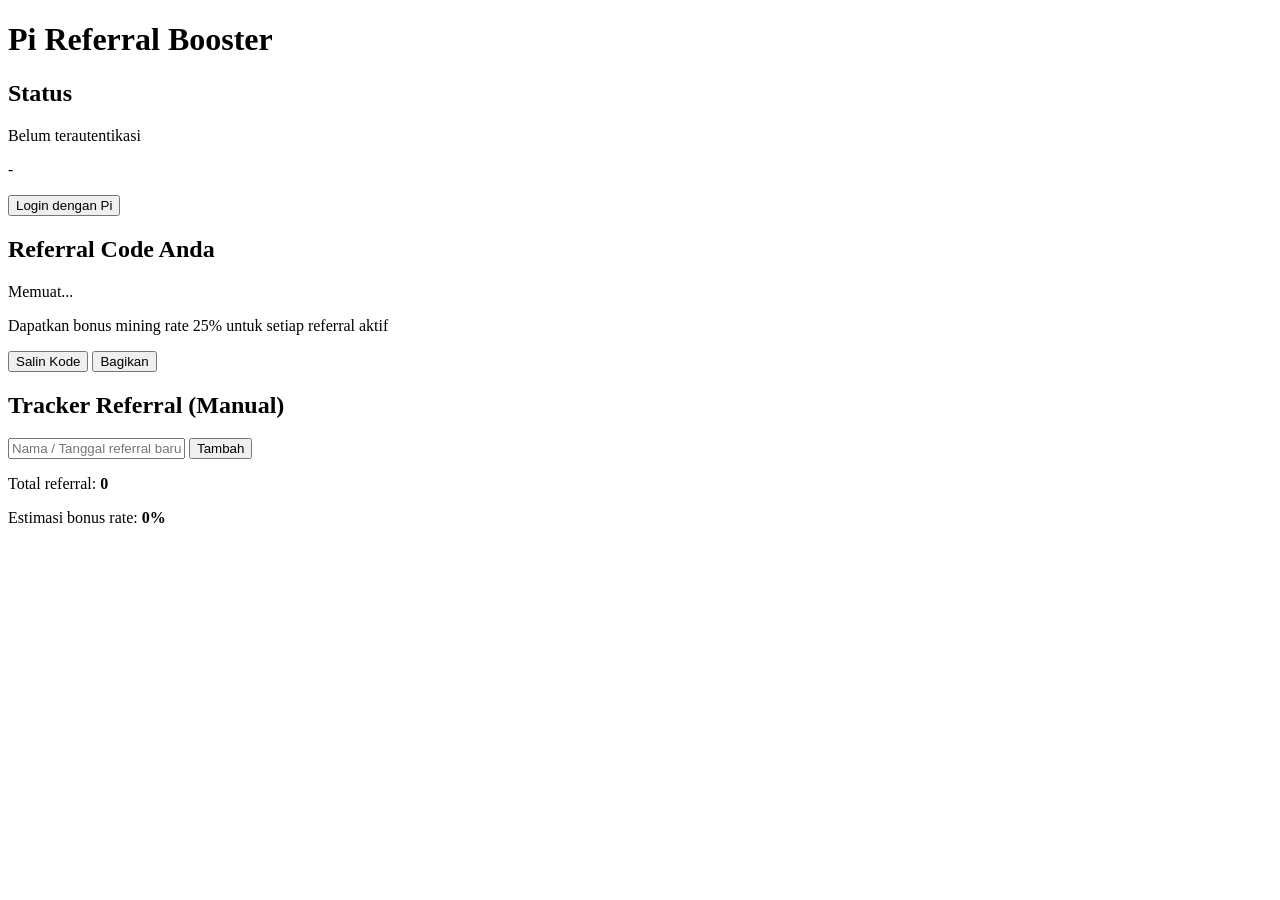
==== commit df7e22ee: "Refactor index.html for Pi Referral Booster" ====
--- a/index.html
+++ b/index.html
@@ -1,171 +1,53 @@
 <!DOCTYPE html>
 <html lang="id">
 <head>
-    <meta charset="UTF-8">
-    <meta name="viewport" content="width=device-width, initial-scale=1.0">
-    <title>Saling Subscribe YouTube + Token Reward (Pi Network)</title>
-    <!-- Integrasi Pi Network SDK -->
-    <script src="https://sdk.minepi.com/pi-sdk.js"></script>
-    <script>
-        Pi.init({ version: "2.0" }); // Gunakan sandbox: true saat pengujian
-    </script>
-    <style>
-        body { font-family: Arial, sans-serif; margin: 0; padding: 0; background: #f4f4f4; }
-        header { background: #ff0000; color: white; padding: 20px; text-align: center; }
-        .container { max-width: 800px; margin: 20px auto; padding: 20px; background: white; border-radius: 8px; }
-        input, button { padding: 10px; margin: 10px 0; width: 100%; box-sizing: border-box; }
-        button { background: #007bff; color: white; border: none; cursor: pointer; border-radius: 5px; }
-        button:disabled { background: #ccc; cursor: not-allowed; }
-        .task-list { margin-top: 20px; }
-        .task { border: 1px solid #ddd; padding: 15px; margin-bottom: 15px; border-radius: 8px; }
-        iframe { width: 100%; height: 300px; border: none; }
-        #balance { font-weight: bold; color: #28a745; font-size: 1.2em; }
-        #user-info { margin: 15px 0; font-weight: bold; }
-    </style>
+  <meta charset="UTF-8" />
+  <meta name="viewport" content="width=device-width, initial-scale=1.0"/>
+  <title>Pi Referral Booster</title>
+  
+  <!-- Pi SDK resmi -->
+  <script src="https://sdk.minepi.com/pi-sdk.js"></script>
+  
+  <link rel="stylesheet" href="style.css">
 </head>
 <body>
-    <header>
-        <h1>Platform Saling Subscribe YouTube</h1>
-        <p>Login dengan Pi Network untuk mendapatkan token reward dengan subscribe & nonton video!</p>
-    </header>
-
-    <div class="container">
-        <div id="login-section">
-            <button id="login-btn">Login dengan Pi Network</button>
-        </div>
-
-        <div id="main-section" style="display: none;">
-            <div id="user-info">Selamat datang, <span id="username"></span>!</div>
-            <p>UID: <span id="uid"></span></p>
-            <h2>Saldo Token Anda: <span id="balance">0</span></h2>
-
-            <h2>Daftarkan Channel Anda</h2>
-            <input type="text" id="channel-url" placeholder="URL Channel YouTube (https://youtube.com/@username)">
-            <input type="text" id="video-url" placeholder="URL Video untuk Ditonton Orang Lain">
-            <button onclick="addMyChannel()">Daftar Channel & Mulai</button>
-
-            <h2>Tugas Tersedia (Subscribe + Nonton 60 detik = +10 Token)</h2>
-            <div class="task-list" id="tasks"></div>
-        </div>
+  <div class="container">
+    <h1>Pi Referral Booster</h1>
+    
+    <!-- Status autentikasi -->
+    <div class="status-card">
+      <h2>Status</h2>
+      <p id="auth-status">Belum terautentikasi</p>
+      <p id="username-display">-</p>
+      <button id="btn-auth" onclick="authenticateWithPi()">Login dengan Pi</button>
     </div>
 
-    <script>
-        let authData = null;
-        let tasks = [];
-        let myBalance = 0;
-        let myChannel = null;
+    <!-- Referral Code Card -->
+    <div class="referral-card" id="referral-card">
+      <h2>Referral Code Anda</h2>
+      <div class="code-display" id="referral-code">Memuat...</div>
+      <p class="bonus-info">Dapatkan bonus mining rate 25% untuk setiap referral aktif</p>
+      <button onclick="copyReferralCode()">Salin Kode</button>
+      <button onclick="shareReferral()">Bagikan</button>
+    </div>
 
-        // Autentikasi Pi Network
-        async function authenticatePi() {
-            const scopes = ['username'];
-            try {
-                authData = await Pi.authenticate(scopes);
-                document.getElementById('username').innerText = authData.user.username;
-                document.getElementById('uid').innerText = authData.user.uid;
-                document.getElementById('login-section').style.display = 'none';
-                document.getElementById('main-section').style.display = 'block';
+    <!-- Manual Tracker -->
+    <div class="tracker-section">
+      <h2>Tracker Referral (Manual)</h2>
+      <div class="input-group">
+        <input type="text" id="new-referral" placeholder="Nama / Tanggal referral baru">
+        <button onclick="addReferral()">Tambah</button>
+      </div>
+      
+      <div class="stats">
+        <p>Total referral: <strong id="total-count">0</strong></p>
+        <p>Estimasi bonus rate: <strong id="bonus-rate">0%</strong></p>
+      </div>
 
-                // Muat data pengguna berdasarkan UID
-                loadUserData(authData.user.uid);
-                loadTasks();
-            } catch (err) {
-                console.error('Login gagal:', err);
-                alert('Login Pi Network gagal. Coba lagi.');
-            }
-        }
+      <ul id="referral-list"></ul>
+    </div>
+  </div>
 
-        // Simpan/muat data menggunakan localStorage dengan prefix UID
-        function getStorageKey(key) {
-            return `pi_\( {authData.user.uid}_ \){key}`;
-        }
-
-        function loadUserData(uid) {
-            myBalance = parseInt(localStorage.getItem(getStorageKey('balance'))) || 0;
-            myChannel = JSON.parse(localStorage.getItem(getStorageKey('myChannel')));
-            tasks = JSON.parse(localStorage.getItem('global_tasks')) || [];
-            document.getElementById('balance').innerText = myBalance;
-        }
-
-        function saveUserData() {
-            localStorage.setItem(getStorageKey('balance'), myBalance);
-            if (myChannel) localStorage.setItem(getStorageKey('myChannel'), JSON.stringify(myChannel));
-        }
-
-        function addMyChannel() {
-            if (!authData) return alert('Harap login terlebih dahulu.');
-
-            const channelUrl = document.getElementById('channel-url').value.trim();
-            const videoUrl = document.getElementById('video-url').value.trim();
-            if (!channelUrl || !videoUrl) return alert('Isi kedua URL dengan benar!');
-
-            const videoId = extractVideoId(videoUrl);
-            if (!videoId) return alert('URL video YouTube tidak valid.');
-
-            myChannel = { channelUrl, videoUrl, videoId, ownerUid: authData.user.uid };
-            saveUserData();
-
-            // Tambahkan ke daftar tugas global (semua pengguna bisa melihat)
-            if (!tasks.find(t => t.ownerUid === authData.user.uid)) {
-                tasks.push(myChannel);
-                localStorage.setItem('global_tasks', JSON.stringify(tasks));
-            }
-
-            alert('Channel berhasil didaftarkan!');
-            loadTasks();
-        }
-
-        function extractVideoId(url) {
-            const regExp = /^.*(youtu.be\/|v\/|u\/\w\/|embed\/|watch\?v=|\&v=)([^#\&\?]*).*/;
-            const match = url.match(regExp);
-            return (match && match[2].length === 11) ? match[2] : null;
-        }
-
-        function loadTasks() {
-            const taskList = document.getElementById('tasks');
-            taskList.innerHTML = '';
-            tasks.forEach((task, index) => {
-                // Jangan tampilkan tugas milik sendiri
-                if (task.ownerUid === authData.user.uid) return;
-
-                const div = document.createElement('div');
-                div.className = 'task';
-                div.innerHTML = `
-                    <p><strong>Channel:</strong> <a href="\( {task.channelUrl}" target="_blank"> \){task.channelUrl}</a></p>
-                    <p>Nonton minimal 60 detik & subscribe untuk +10 Token</p>
-                    <iframe src="https://www.youtube.com/embed/${task.videoId}?rel=0" allowfullscreen></iframe>
-                    <button id="complete-btn-${index}" disabled>Sedang Nonton... (0/60 detik)</button>
-                    <p id="timer-${index}">0 detik</p>
-                `;
-                taskList.appendChild(div);
-
-                let seconds = 0;
-                const timerInterval = setInterval(() => {
-                    seconds++;
-                    document.getElementById(`timer-\( {index}`).innerText = ` \){seconds} detik`;
-                    if (seconds >= 60) {
-                        document.getElementById(`complete-btn-${index}`).disabled = false;
-                        document.getElementById(`complete-btn-${index}`).innerText = 'Klaim +10 Token';
-                        clearInterval(timerInterval);
-                    }
-                }, 1000);
-
-                document.getElementById(`complete-btn-${index}`).onclick = () => completeTask(index);
-            });
-        }
-
-        function completeTask(index) {
-            myBalance += 10;
-            saveUserData();
-            document.getElementById('balance').innerText = myBalance;
-            alert(`Selamat! +10 Token. Saldo sekarang: ${myBalance}`);
-            loadTasks(); // Refresh tugas
-        }
-
-        // Event login
-        document.getElementById('login-btn').addEventListener('click', authenticatePi);
-
-        // Jika sudah pernah login di sesi sebelumnya (opsional auto-login)
-        // Pi.authenticate([...]).then(...).catch(() => {});
-    </script>
+  <script src="script.js"></script>
 </body>
 </html>
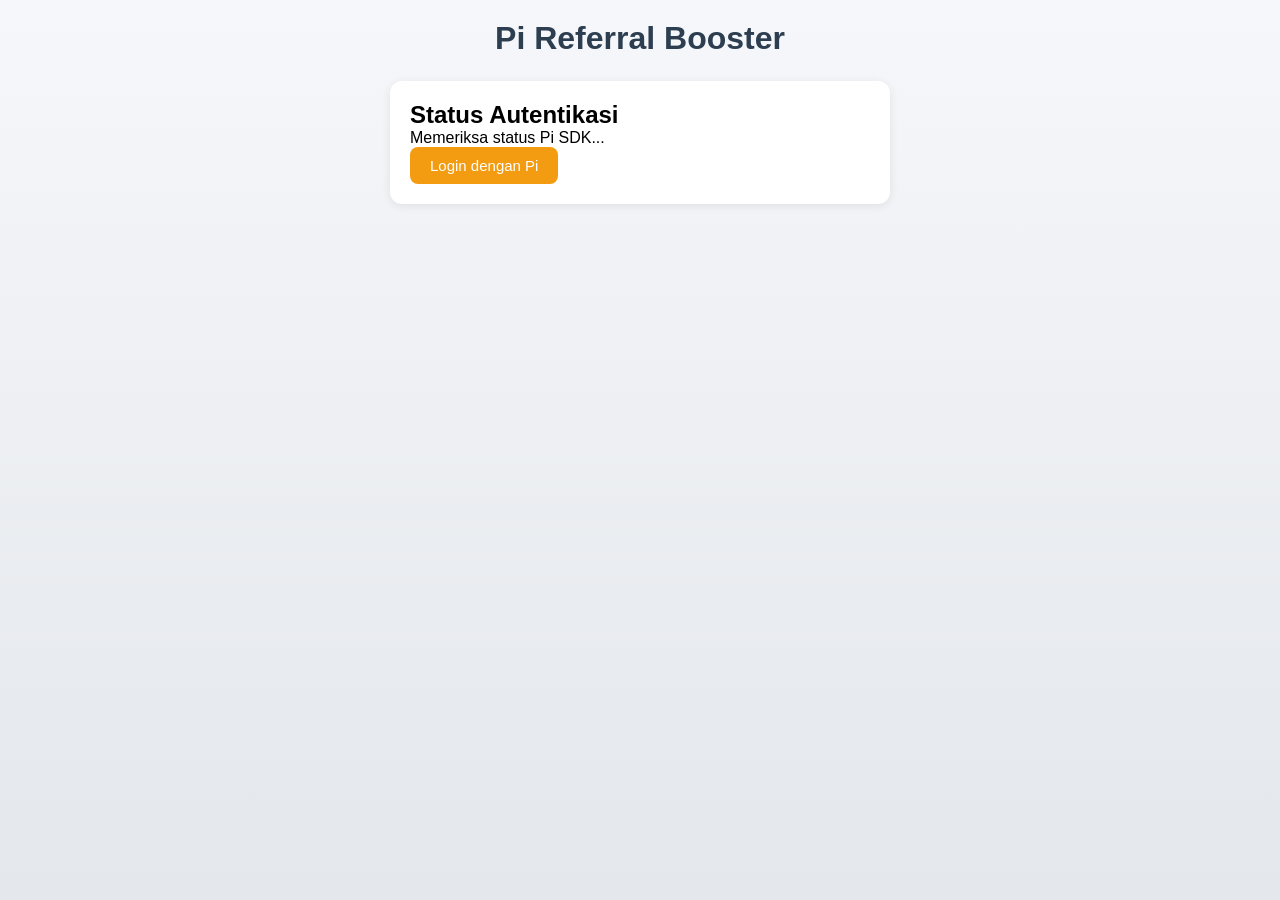
==== commit 7b4de818: "Refactor authentication status display in index.html" ====
--- a/index.html
+++ b/index.html
@@ -5,7 +5,7 @@
   <meta name="viewport" content="width=device-width, initial-scale=1.0"/>
   <title>Pi Referral Booster</title>
   
-  <!-- Pi SDK resmi -->
+  <!-- Pi SDK -->
   <script src="https://sdk.minepi.com/pi-sdk.js"></script>
   
   <link rel="stylesheet" href="style.css">
@@ -13,39 +13,27 @@
 <body>
   <div class="container">
     <h1>Pi Referral Booster</h1>
-    
+
     <!-- Status autentikasi -->
     <div class="status-card">
-      <h2>Status</h2>
-      <p id="auth-status">Belum terautentikasi</p>
-      <p id="username-display">-</p>
-      <button id="btn-auth" onclick="authenticateWithPi()">Login dengan Pi</button>
+      <h2>Status Autentikasi</h2>
+      <p id="auth-status">Memeriksa status Pi SDK...</p>
+      <p id="username-display" style="display: none;">Username: <span id="pi-username">-</span></p>
+      
+      <button id="btn-login" 
+              onclick="handlePiLogin()"
+              disabled>
+        Login dengan Pi
+      </button>
+      
+      <button id="btn-logout" 
+              onclick="handleLogout()"
+              style="display: none; background: #e74c3c;">
+        Keluar
+      </button>
     </div>
 
-    <!-- Referral Code Card -->
-    <div class="referral-card" id="referral-card">
-      <h2>Referral Code Anda</h2>
-      <div class="code-display" id="referral-code">Memuat...</div>
-      <p class="bonus-info">Dapatkan bonus mining rate 25% untuk setiap referral aktif</p>
-      <button onclick="copyReferralCode()">Salin Kode</button>
-      <button onclick="shareReferral()">Bagikan</button>
-    </div>
-
-    <!-- Manual Tracker -->
-    <div class="tracker-section">
-      <h2>Tracker Referral (Manual)</h2>
-      <div class="input-group">
-        <input type="text" id="new-referral" placeholder="Nama / Tanggal referral baru">
-        <button onclick="addReferral()">Tambah</button>
-      </div>
-      
-      <div class="stats">
-        <p>Total referral: <strong id="total-count">0</strong></p>
-        <p>Estimasi bonus rate: <strong id="bonus-rate">0%</strong></p>
-      </div>
-
-      <ul id="referral-list"></ul>
-    </div>
+    <!-- ... bagian referral card dan tracker lainnya tetap sama ... -->
   </div>
 
   <script src="script.js"></script>
--- a/style.css
+++ b/style.css
@@ -0,0 +1,88 @@
+* {
+  margin: 0;
+  padding: 0;
+  box-sizing: border-box;
+}
+
+body {
+  font-family: -apple-system, BlinkMacOSystemFont, 'Segoe UI', Roboto, sans-serif;
+  background: linear-gradient(to bottom, #f5f7fa, #e4e7eb);
+  min-height: 100vh;
+  padding: 20px;
+}
+
+.container {
+  max-width: 500px;
+  margin: 0 auto;
+}
+
+h1 {
+  text-align: center;
+  color: #2c3e50;
+  margin-bottom: 24px;
+}
+
+.status-card, .referral-card, .tracker-section {
+  background: white;
+  border-radius: 12px;
+  padding: 20px;
+  margin-bottom: 24px;
+  box-shadow: 0 2px 10px rgba(0,0,0,0.08);
+}
+
+button {
+  background: #f39c12;
+  color: white;
+  border: none;
+  padding: 10px 20px;
+  border-radius: 8px;
+  font-size: 15px;
+  cursor: pointer;
+  transition: background 0.2s;
+}
+
+button:hover {
+  background: #e67e22;
+}
+
+.code-display {
+  font-size: 28px;
+  font-weight: bold;
+  text-align: center;
+  margin: 16px 0;
+  padding: 12px;
+  background: #fff3e0;
+  border-radius: 8px;
+  word-break: break-all;
+}
+
+.input-group {
+  display: flex;
+  gap: 8px;
+  margin: 16px 0;
+}
+
+input {
+  flex: 1;
+  padding: 10px;
+  border: 1px solid #ddd;
+  border-radius: 8px;
+  font-size: 15px;
+}
+
+.stats {
+  margin: 16px 0;
+  text-align: center;
+}
+
+#referral-list {
+  list-style: none;
+  margin-top: 12px;
+}
+
+#referral-list li {
+  padding: 10px;
+  background: #f8f9fa;
+  margin-bottom: 8px;
+  border-radius: 6px;
+}
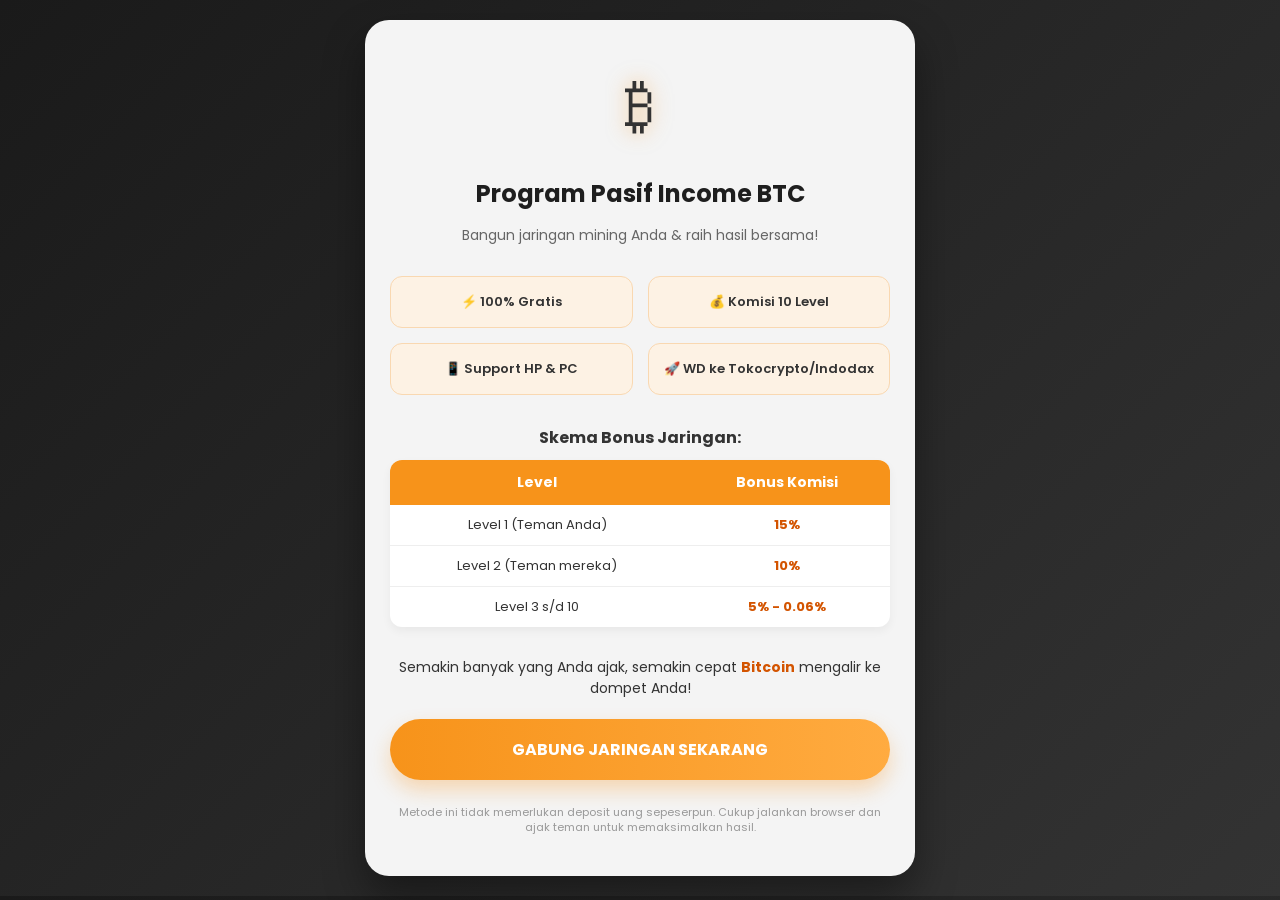
==== commit c4d6f537: "Update index.html" ====
--- a/index.html
+++ b/index.html
@@ -1,41 +1,165 @@
+
 <!DOCTYPE html>
 <html lang="id">
 <head>
-  <meta charset="UTF-8" />
-  <meta name="viewport" content="width=device-width, initial-scale=1.0"/>
-  <title>Pi Referral Booster</title>
-  
-  <!-- Pi SDK -->
-  <script src="https://sdk.minepi.com/pi-sdk.js"></script>
-  
-  <link rel="stylesheet" href="style.css">
+    <meta charset="UTF-8">
+    <meta name="viewport" content="width=device-width, initial-scale=1.0">
+    <title>Program Afiliasi Bitcoin - Cuan Pasif</title>
+    <link href="https://fonts.googleapis.com/css2?family=Poppins:wght@300;400;600;700&display=swap" rel="stylesheet">
+    <style>
+        :root {
+            --btc-orange: #f7931a;
+            --btc-dark: #1e1e1e;
+            --glass: rgba(255, 255, 255, 0.95);
+        }
+        body {
+            font-family: 'Poppins', sans-serif;
+            background: linear-gradient(135deg, #1a1a1a 0%, #333333 100%);
+            color: #333;
+            margin: 0;
+            padding: 20px;
+            display: flex;
+            justify-content: center;
+        }
+        .container {
+            max-width: 500px;
+            width: 100%;
+            background: var(--glass);
+            border-radius: 24px;
+            padding: 40px 25px;
+            box-shadow: 0 20px 40px rgba(0,0,0,0.4);
+            text-align: center;
+        }
+        .logo {
+            font-size: 60px;
+            margin-bottom: 10px;
+            display: inline-block;
+            filter: drop-shadow(0 0 10px rgba(247, 147, 26, 0.5));
+        }
+        h1 {
+            font-size: 24px;
+            font-weight: 700;
+            margin-bottom: 5px;
+            color: var(--btc-dark);
+        }
+        .subtitle {
+            color: #666;
+            font-size: 14px;
+            margin-bottom: 30px;
+        }
+        /* Card Fitur */
+        .feature-grid {
+            display: grid;
+            grid-template-columns: 1fr 1fr;
+            gap: 15px;
+            margin-bottom: 30px;
+        }
+        .feature-item {
+            background: #fdf2e4;
+            padding: 15px;
+            border-radius: 12px;
+            font-size: 13px;
+            font-weight: 600;
+            border: 1px solid #f9d8b1;
+        }
+        /* Tabel Bagi Hasil */
+        .profit-table {
+            width: 100%;
+            background: #fff;
+            border-collapse: collapse;
+            margin-bottom: 30px;
+            border-radius: 12px;
+            overflow: hidden;
+            box-shadow: 0 4px 10px rgba(0,0,0,0.05);
+        }
+        .profit-table th {
+            background: var(--btc-orange);
+            color: white;
+            padding: 12px;
+            font-size: 14px;
+        }
+        .profit-table td {
+            padding: 10px;
+            border-bottom: 1px solid #eee;
+            font-size: 13px;
+        }
+        .profit-table tr:last-child td { border-bottom: none; }
+
+        .highlight { color: #d35400; font-weight: bold; }
+
+        .btn {
+            display: block;
+            background: linear-gradient(90deg, #f7931a, #ffab40);
+            color: white;
+            padding: 18px;
+            text-decoration: none;
+            border-radius: 50px;
+            font-weight: 700;
+            font-size: 16px;
+            box-shadow: 0 10px 20px rgba(247, 147, 26, 0.3);
+            transition: all 0.3s ease;
+        }
+        .btn:hover {
+            transform: translateY(-3px);
+            box-shadow: 0 15px 25px rgba(247, 147, 26, 0.4);
+        }
+        .disclaimer {
+            font-size: 11px;
+            color: #999;
+            margin-top: 25px;
+            line-height: 1.4;
+        }
+    </style>
 </head>
 <body>
-  <div class="container">
-    <h1>Pi Referral Booster</h1>
 
-    <!-- Status autentikasi -->
-    <div class="status-card">
-      <h2>Status Autentikasi</h2>
-      <p id="auth-status">Memeriksa status Pi SDK...</p>
-      <p id="username-display" style="display: none;">Username: <span id="pi-username">-</span></p>
-      
-      <button id="btn-login" 
-              onclick="handlePiLogin()"
-              disabled>
-        Login dengan Pi
-      </button>
-      
-      <button id="btn-logout" 
-              onclick="handleLogout()"
-              style="display: none; background: #e74c3c;">
-        Keluar
-      </button>
+<div class="container">
+    <div class="logo">₿</div>
+    <h1>Program Pasif Income BTC</h1>
+    <p class="subtitle">Bangun jaringan mining Anda & raih hasil bersama!</p>
+
+    <div class="feature-grid">
+        <div class="feature-item">⚡ 100% Gratis</div>
+        <div class="feature-item">💰 Komisi 10 Level</div>
+        <div class="feature-item">📱 Support HP & PC</div>
+        <div class="feature-item">🚀 WD ke Tokocrypto/Indodax</div>
     </div>
 
-    <!-- ... bagian referral card dan tracker lainnya tetap sama ... -->
-  </div>
+    <h3 style="font-size: 16px; margin-bottom: 10px;">Skema Bonus Jaringan:</h3>
+    <table class="profit-table">
+        <thead>
+            <tr>
+                <th>Level</th>
+                <th>Bonus Komisi</th>
+            </tr>
+        </thead>
+        <tbody>
+            <tr>
+                <td>Level 1 (Teman Anda)</td>
+                <td class="highlight">15%</td>
+            </tr>
+            <tr>
+                <td>Level 2 (Teman mereka)</td>
+                <td class="highlight">10%</td>
+            </tr>
+            <tr>
+                <td>Level 3 s/d 10</td>
+                <td class="highlight">5% - 0.06%</td>
+            </tr>
+        </tbody>
+    </table>
 
-  <script src="script.js"></script>
+    <p style="font-size: 14px; margin-bottom: 20px;">
+        Semakin banyak yang Anda ajak, semakin cepat <span class="highlight">Bitcoin</span> mengalir ke dompet Anda!
+    </p>
+
+    <a href="https://cryptotabbrowser.com/33736093" class="btn">GABUNG JARINGAN SEKARANG</a>
+
+    <div class="disclaimer">
+        Metode ini tidak memerlukan deposit uang sepeserpun. Cukup jalankan browser dan ajak teman untuk memaksimalkan hasil.
+    </div>
+</div>
+
 </body>
-</html>
+  </html>
+  
